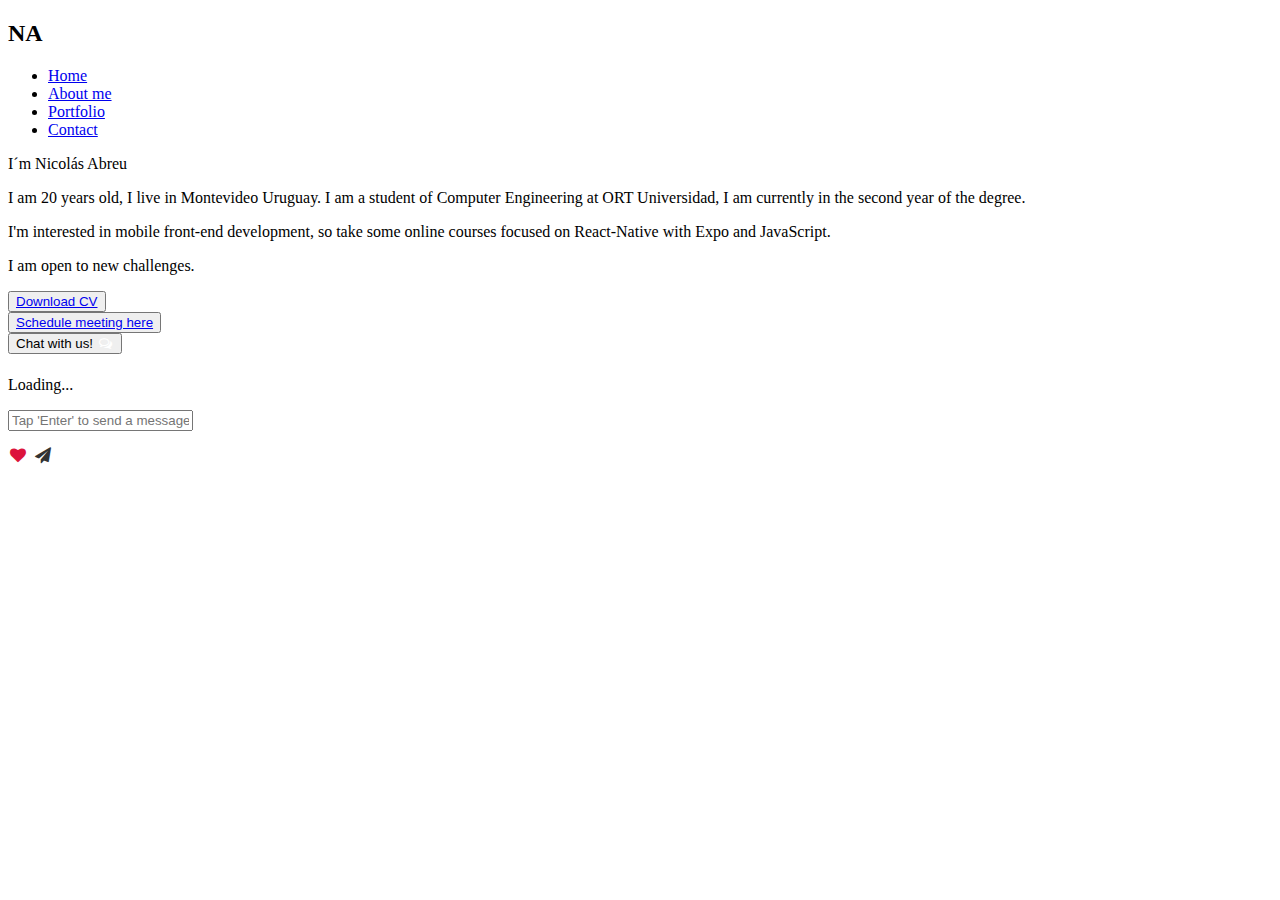
==== home.html @ 570793e0 "Update home.html" ====
<!DOCTYPE html>
<html lang="en">
<head>
    <meta charset="UTF-8">
    <meta http-equiv="X-UA-Compatible" content="IE=edge">
    <meta name="viewport" content="width=device-width, initial-scale=1.0">
    <link rel="stylesheet" href="static/css/styles.css" >
    <link rel="stylesheet" href="static/css/chat.css">
    <link rel="stylesheet" href="https://cdnjs.cloudflare.com/ajax/libs/font-awesome/4.7.0/css/font-awesome.min.css">
    <title>Home</title>
</head>
<body>
    
    <div class="wrapper">
        <header>
            <nav class="navbar">
                <div class="brand">
                    <h2>N<span>A</span></h2>
                </div>
                <ul class="menu">
                    <li><a class="active" href="#">Home</a></li>
                    <li><a href="about_me.html">About me</a></li>
                    <li><a href="portfolio.html">Portfolio</a></li>
                    <li><a href="contact.html">Contact</a></li>
                </ul>
            </nav>
        </header>
    </div>

    <main class="main">

        <div class="info-content">
            <p class="titulo">I´m Nicolás Abreu</p>
            <p class="contenido">I am 20 years old, I live in Montevideo Uruguay. I am a student of Computer Engineering at ORT Universidad, I am currently in the second year of the degree.</p>
            <p class="contenido">I'm interested in mobile front-end development, so take some online courses focused on React-Native with Expo and JavaScript.</p>
            <p class="contenido">I am open to new challenges.</p>
            <div class="Botones">
                <Button id="Boton"><a id="textBoton" download="Nicolás_Abreu" href="Nicolas Abreu CV.pdf">Download CV</a></Button>
            </div>
            <div class="Botones">
                <Button id="BotonDos"><a id="textBoton" href="https://calendly.com/nicolas_abreu/30min">Schedule meeting here</a></Button>
            </div>

            <div class="chat-bar-collapsible">
                <button id="chat-button" type="button" class="collapsible">Chat with us!
                    <i id="chat-icon" style="color: #fff;" class="fa fa-fw fa-comments-o"></i>
                </button>
        
                <div class="content">
                    <div class="full-chat-block">
                        <!-- Message Container -->
                        <div class="outer-container">
                            <div class="chat-container">
                                <!-- Messages -->
                                <div id="chatbox">
                                    <h5 id="chat-timestamp"></h5>
                                    <p id="botStarterMessage" class="botText"><span>Loading...</span></p>
                                </div>
        
                                <!-- User input box -->
                                <div class="chat-bar-input-block">
                                    <div id="userInput">
                                        <input id="textInput" class="input-box" type="text" name="msg"
                                            placeholder="Tap 'Enter' to send a message">
                                        <p></p>
                                    </div>
        
                                    <div class="chat-bar-icons">
                                        <i id="chat-icon" style="color: crimson;" class="fa fa-fw fa-heart"
                                            onclick="heartButton()"></i>
                                        <i id="chat-icon" style="color: #333;" class="fa fa-fw fa-send"
                                            onclick="sendButton()"></i>
                                    </div>
                                </div>
        
                                <div id="chat-bar-bottom">
                                    <p></p>
                                </div>
        
                            </div>
                        </div>
        
                    </div>
                </div>
        
            </div>
        
        </div>
    </main>

</body>
<script src="https://ajax.googleapis.com/ajax/libs/jquery/3.4.1/jquery.min.js"></script>
<script src="static/scripts/responses.js"></script>
<script src="static/scripts/chat.js"></script>

</html>
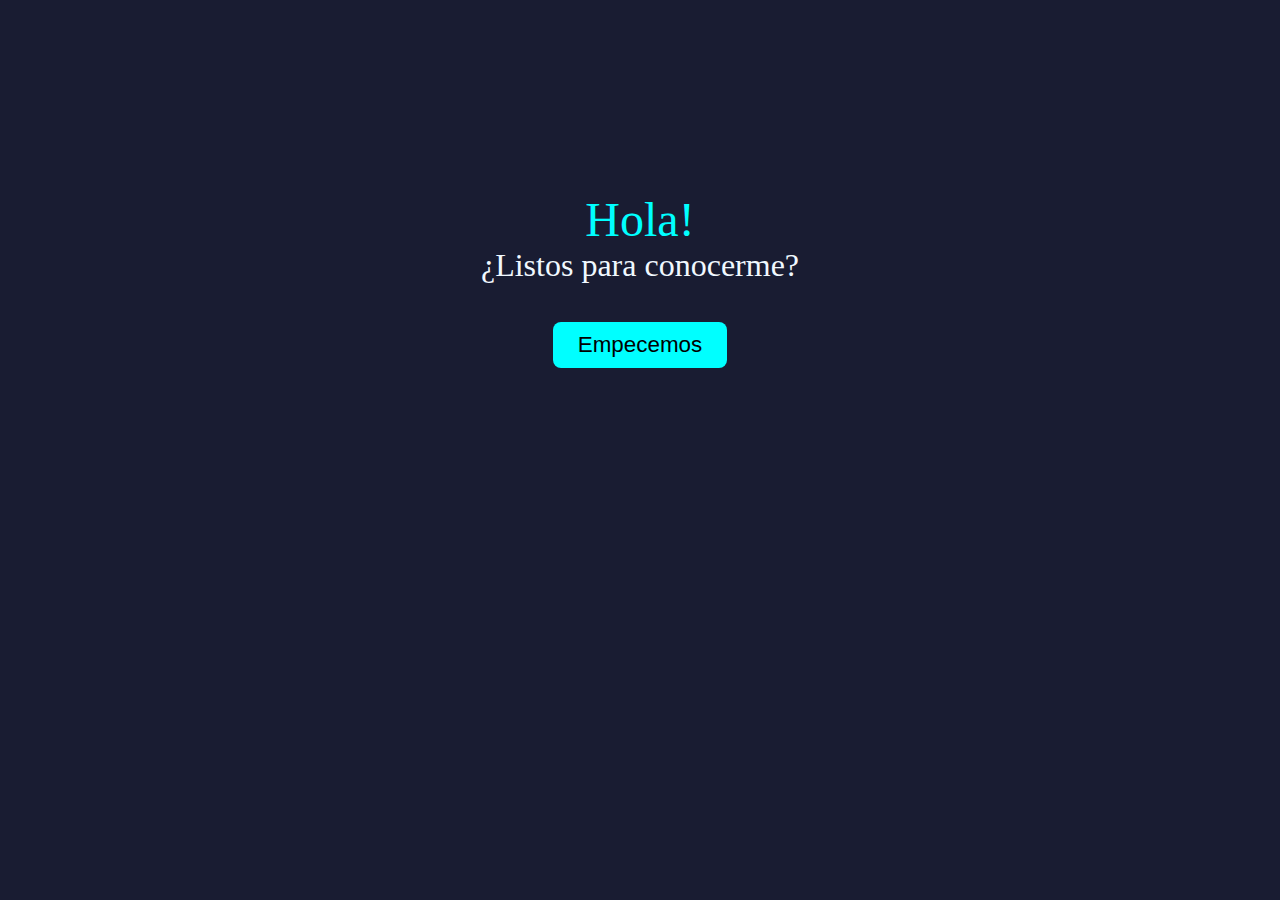
==== commit 309b8bbe: "Rename index.html to home.html" ====
--- a/home.html
+++ b/home.html
@@ -4,93 +4,15 @@
     <meta charset="UTF-8">
     <meta http-equiv="X-UA-Compatible" content="IE=edge">
     <meta name="viewport" content="width=device-width, initial-scale=1.0">
-    <link rel="stylesheet" href="static/css/styles.css" >
-    <link rel="stylesheet" href="static/css/chat.css">
-    <link rel="stylesheet" href="https://cdnjs.cloudflare.com/ajax/libs/font-awesome/4.7.0/css/font-awesome.min.css">
-    <title>Home</title>
+    <link rel="stylesheet" href="styles/styles.css" >
+    <link rel="icon" href="img/Marca.png">
+    <title>Inicio</title>
 </head>
 <body>
-    
-    <div class="wrapper">
-        <header>
-            <nav class="navbar">
-                <div class="brand">
-                    <h2>N<span>A</span></h2>
-                </div>
-                <ul class="menu">
-                    <li><a class="active" href="#">Home</a></li>
-                    <li><a href="about_me.html">About me</a></li>
-                    <li><a href="portfolio.html">Portfolio</a></li>
-                    <li><a href="contact.html">Contact</a></li>
-                </ul>
-            </nav>
-        </header>
+    <div id="conteiner">
+       <p id="text">Hola!</p>
+       <p id="textDos">¿Listos para conocerme?</p>
+       <button id="Empecemos"><a href="src/home.html" id="textEmpecemos">Empecemos</a></button>
     </div>
-
-    <main class="main">
-
-        <div class="info-content">
-            <p class="titulo">I´m Nicolás Abreu</p>
-            <p class="contenido">I am 20 years old, I live in Montevideo Uruguay. I am a student of Computer Engineering at ORT Universidad, I am currently in the second year of the degree.</p>
-            <p class="contenido">I'm interested in mobile front-end development, so take some online courses focused on React-Native with Expo and JavaScript.</p>
-            <p class="contenido">I am open to new challenges.</p>
-            <div class="Botones">
-                <Button id="Boton"><a id="textBoton" download="Nicolás_Abreu" href="Nicolas Abreu CV.pdf">Download CV</a></Button>
-            </div>
-            <div class="Botones">
-                <Button id="BotonDos"><a id="textBoton" href="https://calendly.com/nicolas_abreu/30min">Schedule meeting here</a></Button>
-            </div>
-
-            <div class="chat-bar-collapsible">
-                <button id="chat-button" type="button" class="collapsible">Chat with us!
-                    <i id="chat-icon" style="color: #fff;" class="fa fa-fw fa-comments-o"></i>
-                </button>
-        
-                <div class="content">
-                    <div class="full-chat-block">
-                        <!-- Message Container -->
-                        <div class="outer-container">
-                            <div class="chat-container">
-                                <!-- Messages -->
-                                <div id="chatbox">
-                                    <h5 id="chat-timestamp"></h5>
-                                    <p id="botStarterMessage" class="botText"><span>Loading...</span></p>
-                                </div>
-        
-                                <!-- User input box -->
-                                <div class="chat-bar-input-block">
-                                    <div id="userInput">
-                                        <input id="textInput" class="input-box" type="text" name="msg"
-                                            placeholder="Tap 'Enter' to send a message">
-                                        <p></p>
-                                    </div>
-        
-                                    <div class="chat-bar-icons">
-                                        <i id="chat-icon" style="color: crimson;" class="fa fa-fw fa-heart"
-                                            onclick="heartButton()"></i>
-                                        <i id="chat-icon" style="color: #333;" class="fa fa-fw fa-send"
-                                            onclick="sendButton()"></i>
-                                    </div>
-                                </div>
-        
-                                <div id="chat-bar-bottom">
-                                    <p></p>
-                                </div>
-        
-                            </div>
-                        </div>
-        
-                    </div>
-                </div>
-        
-            </div>
-        
-        </div>
-    </main>
-
 </body>
-<script src="https://ajax.googleapis.com/ajax/libs/jquery/3.4.1/jquery.min.js"></script>
-<script src="static/scripts/responses.js"></script>
-<script src="static/scripts/chat.js"></script>
-
 </html>
--- a/styles/styles.css
+++ b/styles/styles.css
@@ -0,0 +1,267 @@
+*{
+    margin: 0;
+    padding: 0;
+    box-sizing: border-box;
+}
+body{
+    background-color: #191c32;;
+}
+#conteiner{
+    text-align: center;
+    margin-top: 15%;
+}
+#text{
+    font-size: 300%;
+    color: aqua;
+}
+#textDos{
+    font-size: 200%;
+    color: aliceblue;
+}
+#Empecemos{
+    background-color: aqua;
+    border: none;
+    padding: 10px;
+    font-size: 100%;
+    margin-top: 3%;
+    border-radius: 8px;
+}
+#Empecemos:hover{
+    background-color: rgb(15, 255, 123);
+    border-radius: 8px;
+    transition: ease-in .4s;
+}
+#textEmpecemos{
+    color: black;
+    text-decoration-line: none;
+    font-size: 140%;
+    padding: 15px;
+}
+.wrapper{
+    width: 100%;
+    height: 100%;
+    color: #fff;
+}
+.navbar{
+    display: flex;
+    justify-content: space-between;
+    padding: 2%;
+}
+.brand span{
+    color: aqua;
+}
+.menu{
+    display: flex;
+    width: 50%;
+    justify-content: space-around;
+}
+.menu li{
+    list-style: none;
+}
+.menu a{
+    color: #fff;
+    text-decoration: none;
+    padding: 10px 20px;
+}
+.menu .active{
+    color: aqua;
+}
+.menu a:hover{
+    background-color: aqua;
+    color: #191c32;
+    transition: ease-in .4s;
+}
+.main{
+    margin: 0 auto;
+    width: 80vw;
+    height: 80vh;
+    display: grid;
+    align-items: center;
+    color: #fff;
+}
+.titulo{
+    color: aqua;
+    font-size: 260%;
+    margin-top: 20px;
+    text-align: center;
+}
+.Botones{
+    
+}
+.contenido{
+    font-size: 130%;    
+    margin-top: 1%;
+    margin-bottom: 1%;
+}
+.contenidoFinal{
+    font-size: 130%;    
+    margin-top: 1%;
+    margin-bottom: 4%;
+}
+.contenido a{
+    color: rgba(0, 248, 248, 0.61);
+}
+#Boton{
+    align-items: flex-start;
+    background-color: rgb(206, 90, 90);;
+    border: none;
+    padding: 10px;
+    padding-left: 4%;
+    padding-right: 4%;
+    font-size: 100%;
+    margin-top: 2%;
+    border-radius: 8px;
+    width: 20%;
+}
+#Boton:hover{
+    background-color: aqua;
+    border-radius: 8px;
+    transition: ease-in .3s;
+}
+#BotonDos{
+    background-color: rgb(107, 171, 245);;
+    border: none;
+    padding: 10px;
+    font-size: 100%;
+    margin-top: 2%;
+    border-radius: 8px;
+    width: 20%;
+}
+#BotonDos:hover{
+    background-color: aqua;
+    border-radius: 8px;
+    transition: ease-in .3s;
+}
+#textBoton{
+    color: black;
+    text-decoration-line: none;
+    font-size: 90%;
+    padding: 15px;
+}
+.portfolio{
+    width: 100%;
+    color: #fff;
+}
+.portfolio-headings{
+    width: 100%;
+    padding: 5em;
+}
+.portfolio-headings h2{
+    font-size: 280%;
+}
+.portfolio .contenedor{
+    width: 80vw;
+    height: 80vh;
+    margin: 0 auto;
+    display: flex;
+    justify-content: center;
+}
+.card{
+    width: 300px;
+    height: 480px;
+    background-color: rgb(16, 30, 75);
+    margin: 1em;
+}
+.card__img{
+    width: 100%;
+    height: 170px;
+    background-image: url(../img/hotel.jpg);
+    background-size: cover;
+}
+.card__img-dos{
+    width: 100%;
+    height: 170px;
+    background-image: url(../img/Logotipo.png);
+    background-size: cover;
+}
+.card__img-tres{
+    width: 100%;
+    height: 170px;
+    background-image: url(../img/Logo.png);
+    background-size: cover;
+}
+.card__title{
+    color: aqua;
+    padding: 20px;
+    font-size: 120%;
+}
+.card__title p{
+    font-size: 95%;
+    margin-top: 4%;
+    color: #fff;
+}
+.card__projects-links{
+    display: flex;
+    justify-content: space-evenly;
+}
+.card__projects-links a{
+    color: #fff;
+    text-decoration: none;
+}
+.card__projects-links i{
+    font-size: 1.5em;
+}
+.card .project-details{
+   margin: 0 auto;
+   width: 70%;
+   margin: 1em;
+}
+.card .project-details a{
+    text-decoration: none;
+    color: #191c32;
+    text-transform: uppercase;
+}
+.proyect-details-content{
+    display: flex;
+    width: 100%;
+    justify-content: center;
+    margin-top: 1em;
+}
+.form{
+    background-color: #fff;
+    width: 90%;
+    margin: auto;
+    max-width: 400px;
+    color: #191c32;
+    border-radius: 1em;
+    padding: 3.5em 1.5em;
+}
+.form__container{
+    width: 50%;
+    display: grid;
+    gap: 1em;
+    grid-auto-columns: 100%;
+    margin-left: 25%;
+}
+.form__title{
+    text-align: center;
+    font-size: 1.9rem;
+    margin-bottom: 1.4em;
+}
+.form__input{
+    font-size: 1rem;
+    padding: .8em 1em;
+    border-radius: 0.2em ;
+}
+.form__input--message{
+    resize: none;
+    padding: 1.8em 1em;
+    margin-bottom: .5em;
+}
+.form__cta{
+    background-color: #089FE0;
+    color: #fff;
+    border: none;
+    font-weight: 300;
+    font-size: 1rem;
+    padding: .7em 0;
+    border-radius: 8px;
+    cursor: pointer;
+    font-weight: 400;
+}
+
+@media (max-width:450px){
+    .form{
+        padding: 3.5em 1em;
+    }
+}